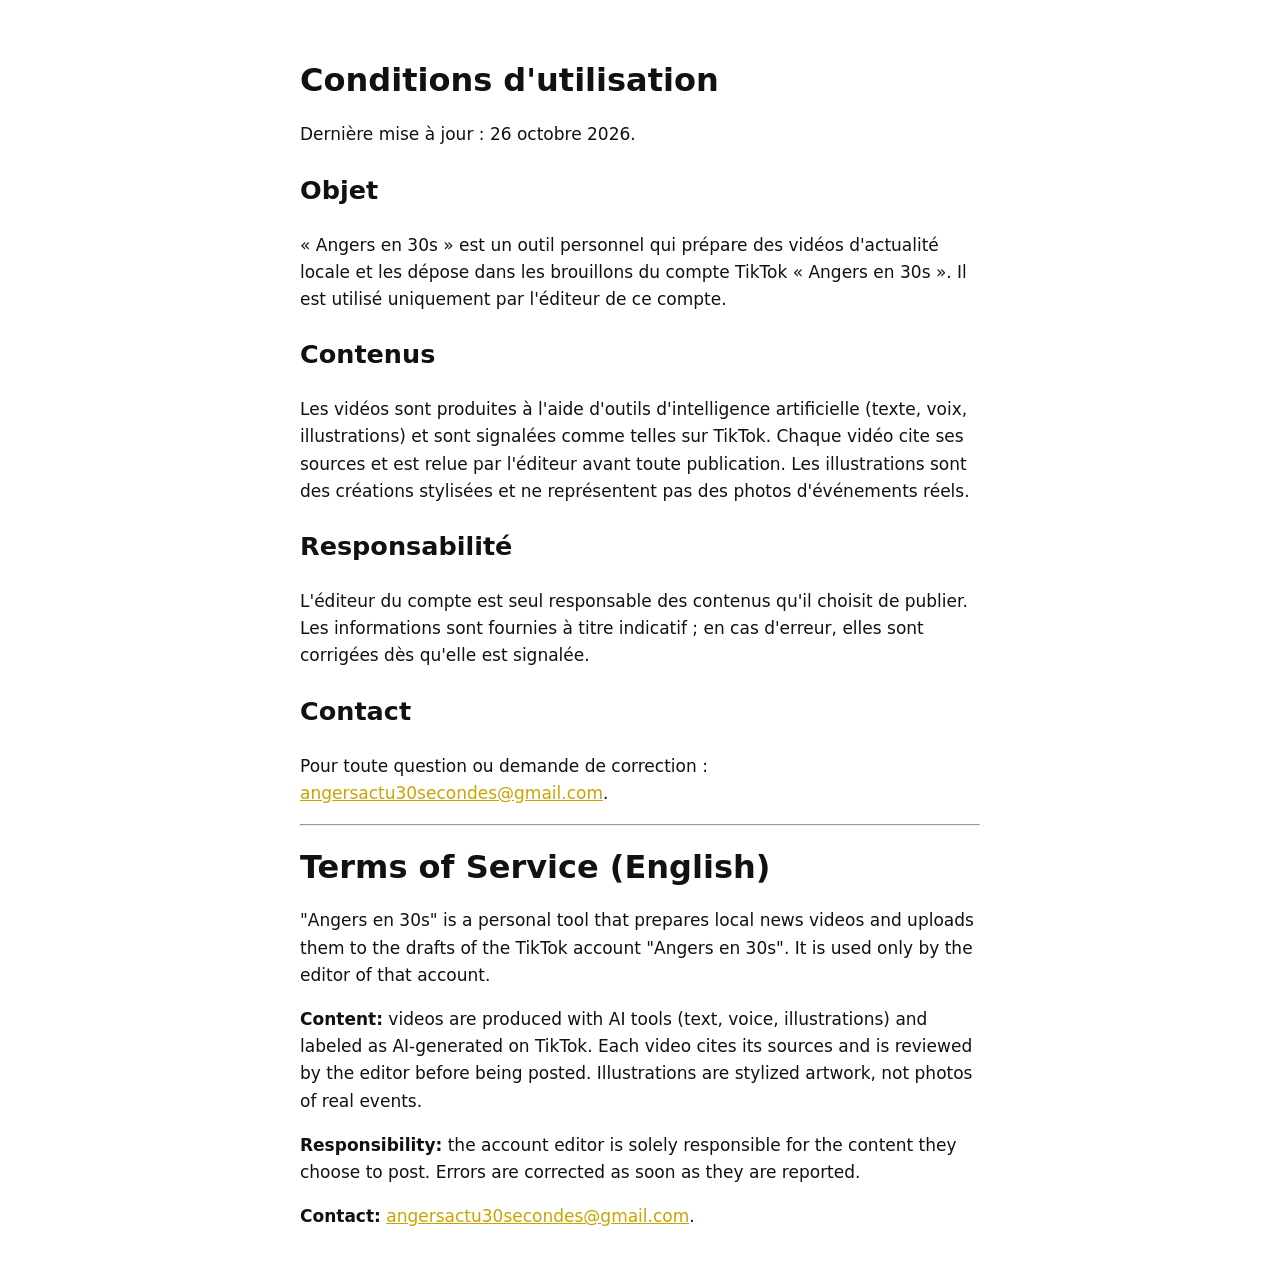
==== conditions.html @ ae1bf47c "Site Angers en 30s : accueil, connexion TikTok, confidentialité, conditions Co-Authored-By: Claude O" ====
<!doctype html>
<html lang="fr">
<head>
  <meta charset="utf-8">
  <meta name="viewport" content="width=device-width, initial-scale=1">
  <title>Conditions d'utilisation · Angers en 30s</title>
  <link rel="stylesheet" href="style.css">
</head>
<body>
  <main>
    <h1>Conditions d'utilisation</h1>
    <p>Dernière mise à jour : 26 octobre 2026.</p>

    <h2>Objet</h2>
    <p>« Angers en 30s » est un outil personnel qui prépare des vidéos d'actualité locale et les dépose dans les brouillons du compte TikTok « Angers en 30s ». Il est utilisé uniquement par l'éditeur de ce compte.</p>

    <h2>Contenus</h2>
    <p>Les vidéos sont produites à l'aide d'outils d'intelligence artificielle (texte, voix, illustrations) et sont signalées comme telles sur TikTok. Chaque vidéo cite ses sources et est relue par l'éditeur avant toute publication. Les illustrations sont des créations stylisées et ne représentent pas des photos d'événements réels.</p>

    <h2>Responsabilité</h2>
    <p>L'éditeur du compte est seul responsable des contenus qu'il choisit de publier. Les informations sont fournies à titre indicatif ; en cas d'erreur, elles sont corrigées dès qu'elle est signalée.</p>

    <h2>Contact</h2>
    <p>Pour toute question ou demande de correction : <a href="mailto:angersactu30secondes@gmail.com">angersactu30secondes@gmail.com</a>.</p>

    <hr>
    <h1 lang="en">Terms of Service (English)</h1>
    <div lang="en">
      <p>"Angers en 30s" is a personal tool that prepares local news videos and uploads them to the drafts of the TikTok account "Angers en 30s". It is used only by the editor of that account.</p>
      <p><strong>Content:</strong> videos are produced with AI tools (text, voice, illustrations) and labeled as AI-generated on TikTok. Each video cites its sources and is reviewed by the editor before being posted. Illustrations are stylized artwork, not photos of real events.</p>
      <p><strong>Responsibility:</strong> the account editor is solely responsible for the content they choose to post. Errors are corrected as soon as they are reported.</p>
      <p><strong>Contact:</strong> <a href="mailto:angersactu30secondes@gmail.com">angersactu30secondes@gmail.com</a>.</p>
    </div>
  </main>
</body>
</html>
---- style.css ----
:root { color-scheme: light dark; --fond: #ffffff; --texte: #111111; --accent: #c9a400; }
@media (prefers-color-scheme: dark) { :root { --fond: #07080c; --texte: #f2f2f2; --accent: #ffe500; } }
body { margin: 0; background: var(--fond); color: var(--texte); font: 17px/1.6 system-ui, sans-serif; }
main { max-width: 680px; margin: 0 auto; padding: 40px 16px; }
h1 { font-size: 2rem; line-height: 1.2; }
a { color: var(--accent); }
textarea { width: 100%; box-sizing: border-box; font: 14px monospace; padding: 10px; }
button { font: inherit; padding: 10px 18px; border-radius: 8px; border: 0; background: var(--accent); color: #000; cursor: pointer; }
button.tiktok { background: #000; color: #fff; border: 1px solid #555; font-weight: 700; padding: 14px 26px; }
button:disabled { opacity: .4; cursor: not-allowed; }
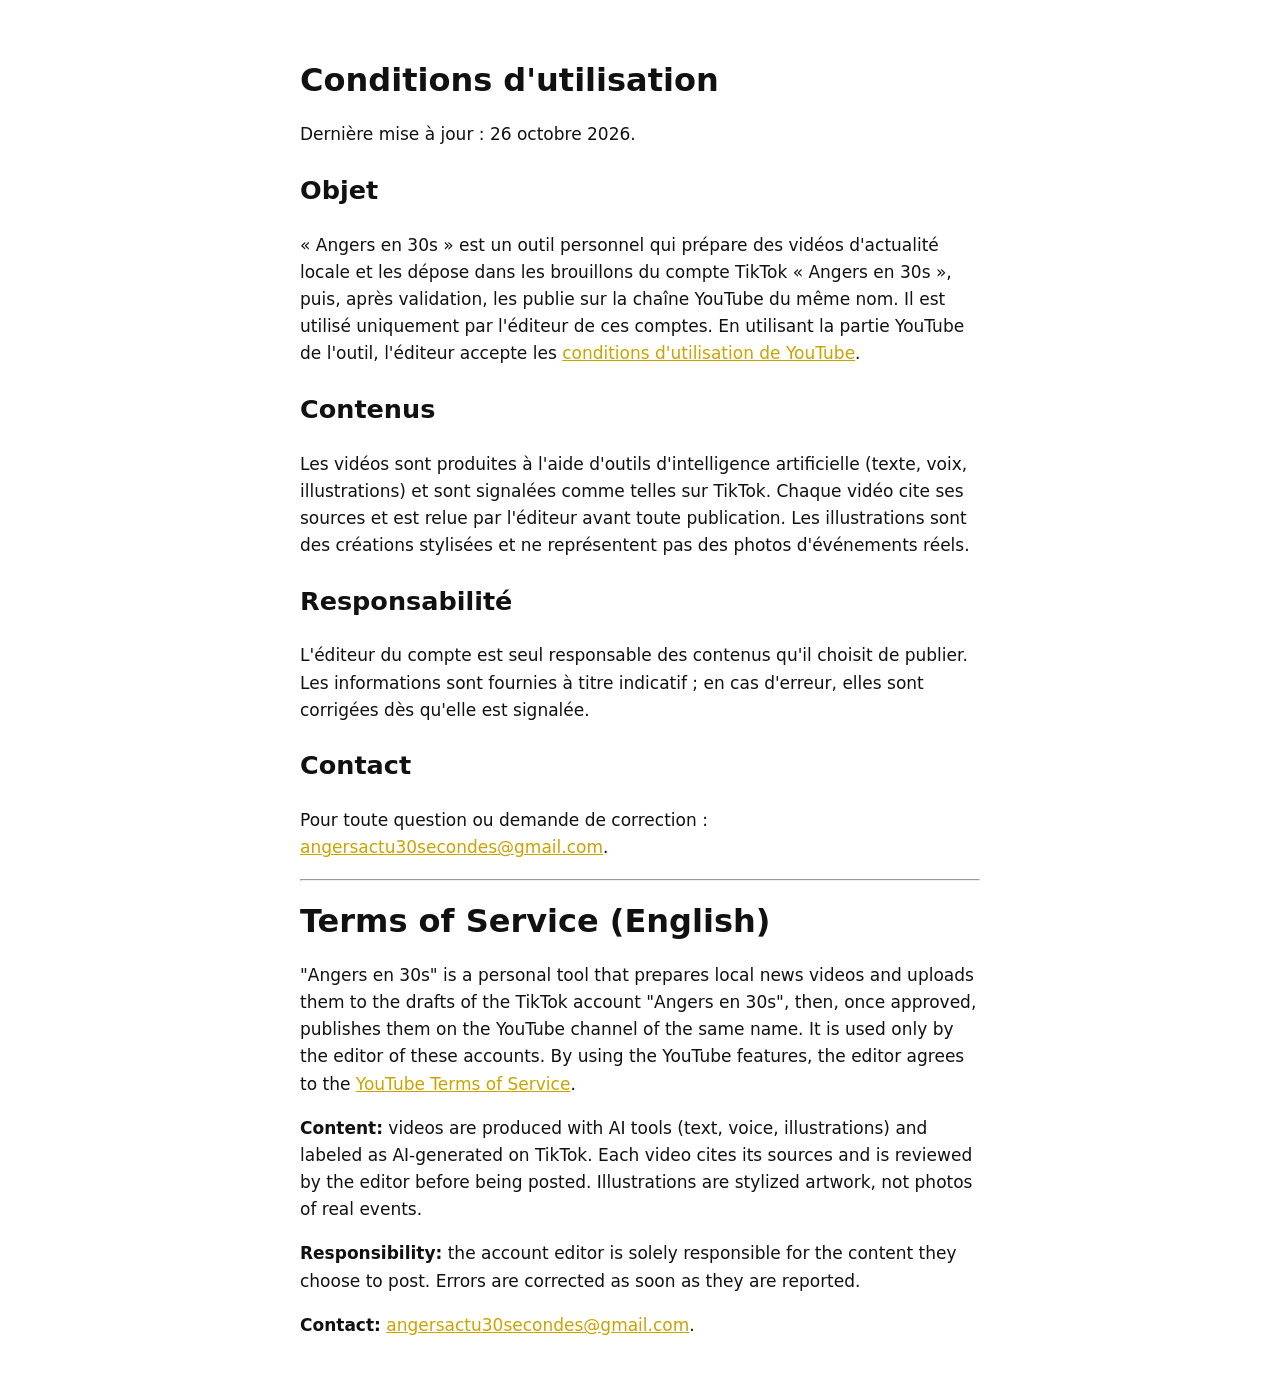
==== commit 12fcd4ab: "Pages légales : ajout de YouTube Co-Authored-By: Claude Opus 5.5 <noreply@anthropic.com>" ====
--- a/conditions.html
+++ b/conditions.html
@@ -12,7 +12,7 @@
     <p>Dernière mise à jour : 26 octobre 2026.</p>
 
     <h2>Objet</h2>
-    <p>« Angers en 30s » est un outil personnel qui prépare des vidéos d'actualité locale et les dépose dans les brouillons du compte TikTok « Angers en 30s ». Il est utilisé uniquement par l'éditeur de ce compte.</p>
+    <p>« Angers en 30s » est un outil personnel qui prépare des vidéos d'actualité locale et les dépose dans les brouillons du compte TikTok « Angers en 30s », puis, après validation, les publie sur la chaîne YouTube du même nom. Il est utilisé uniquement par l'éditeur de ces comptes. En utilisant la partie YouTube de l'outil, l'éditeur accepte les <a href="https://www.youtube.com/t/terms">conditions d'utilisation de YouTube</a>.</p>
 
     <h2>Contenus</h2>
     <p>Les vidéos sont produites à l'aide d'outils d'intelligence artificielle (texte, voix, illustrations) et sont signalées comme telles sur TikTok. Chaque vidéo cite ses sources et est relue par l'éditeur avant toute publication. Les illustrations sont des créations stylisées et ne représentent pas des photos d'événements réels.</p>
@@ -26,7 +26,7 @@
     <hr>
     <h1 lang="en">Terms of Service (English)</h1>
     <div lang="en">
-      <p>"Angers en 30s" is a personal tool that prepares local news videos and uploads them to the drafts of the TikTok account "Angers en 30s". It is used only by the editor of that account.</p>
+      <p>"Angers en 30s" is a personal tool that prepares local news videos and uploads them to the drafts of the TikTok account "Angers en 30s", then, once approved, publishes them on the YouTube channel of the same name. It is used only by the editor of these accounts. By using the YouTube features, the editor agrees to the <a href="https://www.youtube.com/t/terms">YouTube Terms of Service</a>.</p>
       <p><strong>Content:</strong> videos are produced with AI tools (text, voice, illustrations) and labeled as AI-generated on TikTok. Each video cites its sources and is reviewed by the editor before being posted. Illustrations are stylized artwork, not photos of real events.</p>
       <p><strong>Responsibility:</strong> the account editor is solely responsible for the content they choose to post. Errors are corrected as soon as they are reported.</p>
       <p><strong>Contact:</strong> <a href="mailto:angersactu30secondes@gmail.com">angersactu30secondes@gmail.com</a>.</p>
